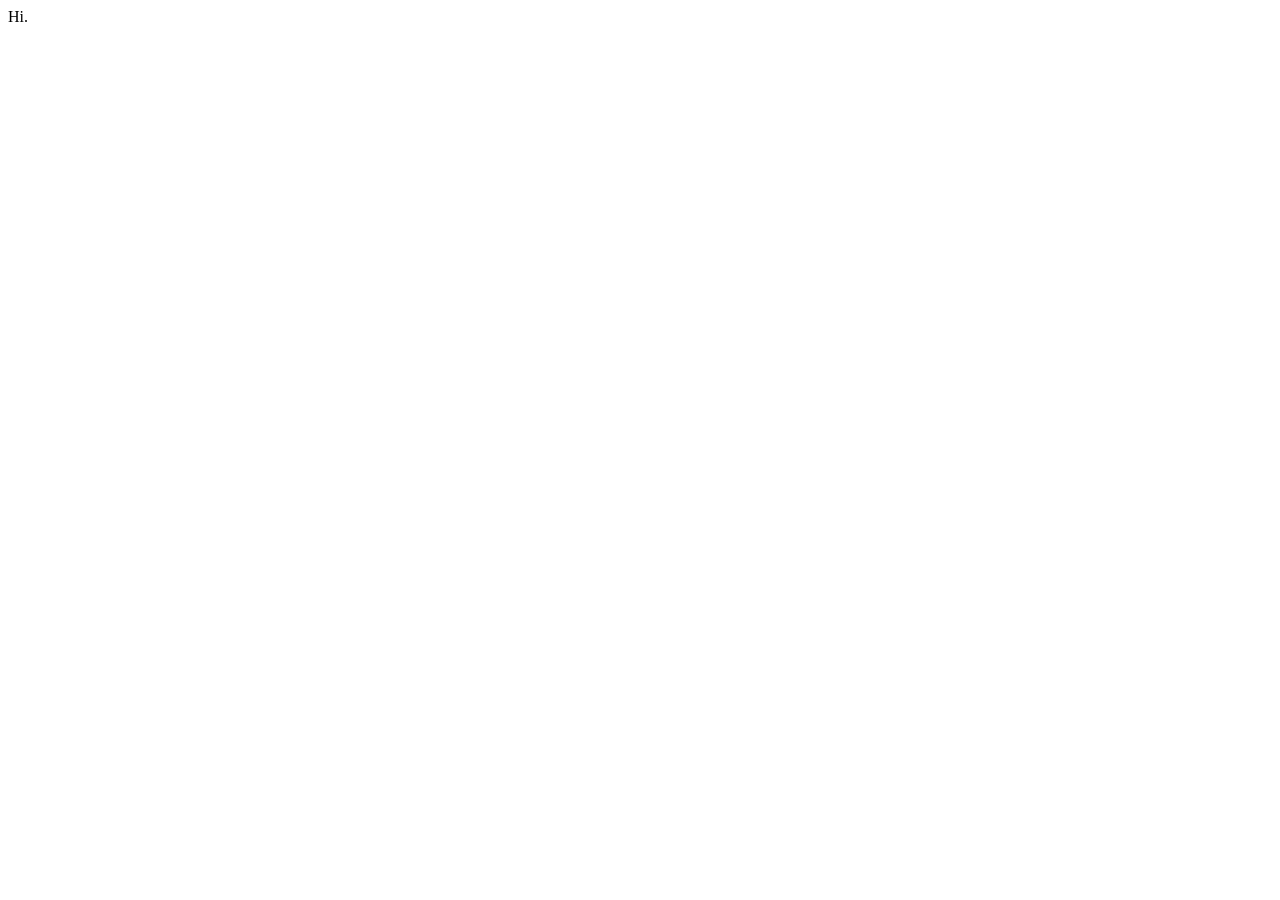
==== index.html @ 20b935ba "Add initial HTML structure with basic content" ====
<!DOCTYPE html>
<html lang="en">
<head>
  <meta charset="UTF-8" />
  <meta name="viewport" content="width=device-width, initial-scale=1.0" />

  <title>Hello</title>

  <link rel="stylesheet" href="style.css" />
</head>

<body>
  <main>
    <div id="message">Hi.</div>
  </main>

  <script src="script.js"></script>
</body>
</html>
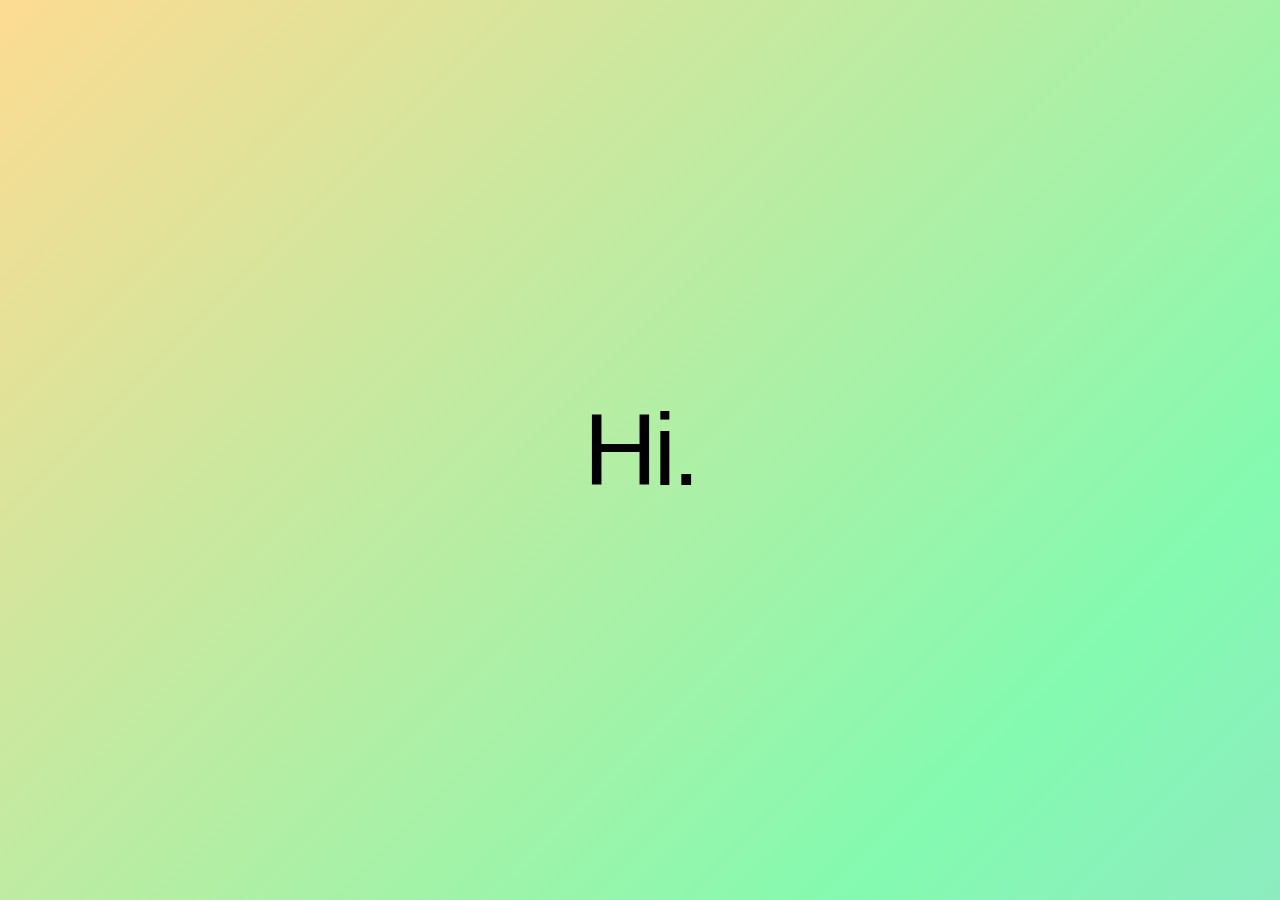
==== commit 6956fe78: "Update title in index.html to include" ====
--- a/index.html
+++ b/index.html
@@ -4,7 +4,7 @@
   <meta charset="UTF-8" />
   <meta name="viewport" content="width=device-width, initial-scale=1.0" />
 
-  <title>Hello</title>
+  <title>Hello, Lilah</title>
 
   <link rel="stylesheet" href="style.css" />
 </head>
--- a/style.css
+++ b/style.css
@@ -0,0 +1,68 @@
+* {
+  box-sizing: border-box;
+}
+
+html,
+body {
+  margin: 0;
+  width: 100%;
+  height: 100%;
+}
+
+body {
+  overflow: hidden;
+  font-family: Arial, Helvetica, sans-serif;
+
+  /* Moving rainbow background */
+  background: linear-gradient(
+    -45deg,
+    #ff9a9e,
+    #fad0c4,
+    #fbc2eb,
+    #a6c1ee,
+    #84fab0,
+    #fddb92
+  );
+
+  background-size: 400% 400%;
+  animation: rainbow 15s ease infinite;
+}
+
+main {
+  width: 100%;
+  height: 100%;
+
+  display: flex;
+  align-items: center;
+  justify-content: center;
+
+  padding: 30px;
+}
+
+#message {
+  font-size: clamp(2.5rem, 8vw, 7rem);
+  font-weight: 500;
+  text-align: center;
+  letter-spacing: -0.04em;
+
+  opacity: 1;
+  transition: opacity 1.2s ease;
+}
+
+#message.fade-out {
+  opacity: 0;
+}
+
+@keyframes rainbow {
+  0% {
+    background-position: 0% 50%;
+  }
+
+  50% {
+    background-position: 100% 50%;
+  }
+
+  100% {
+    background-position: 0% 50%;
+  }
+}
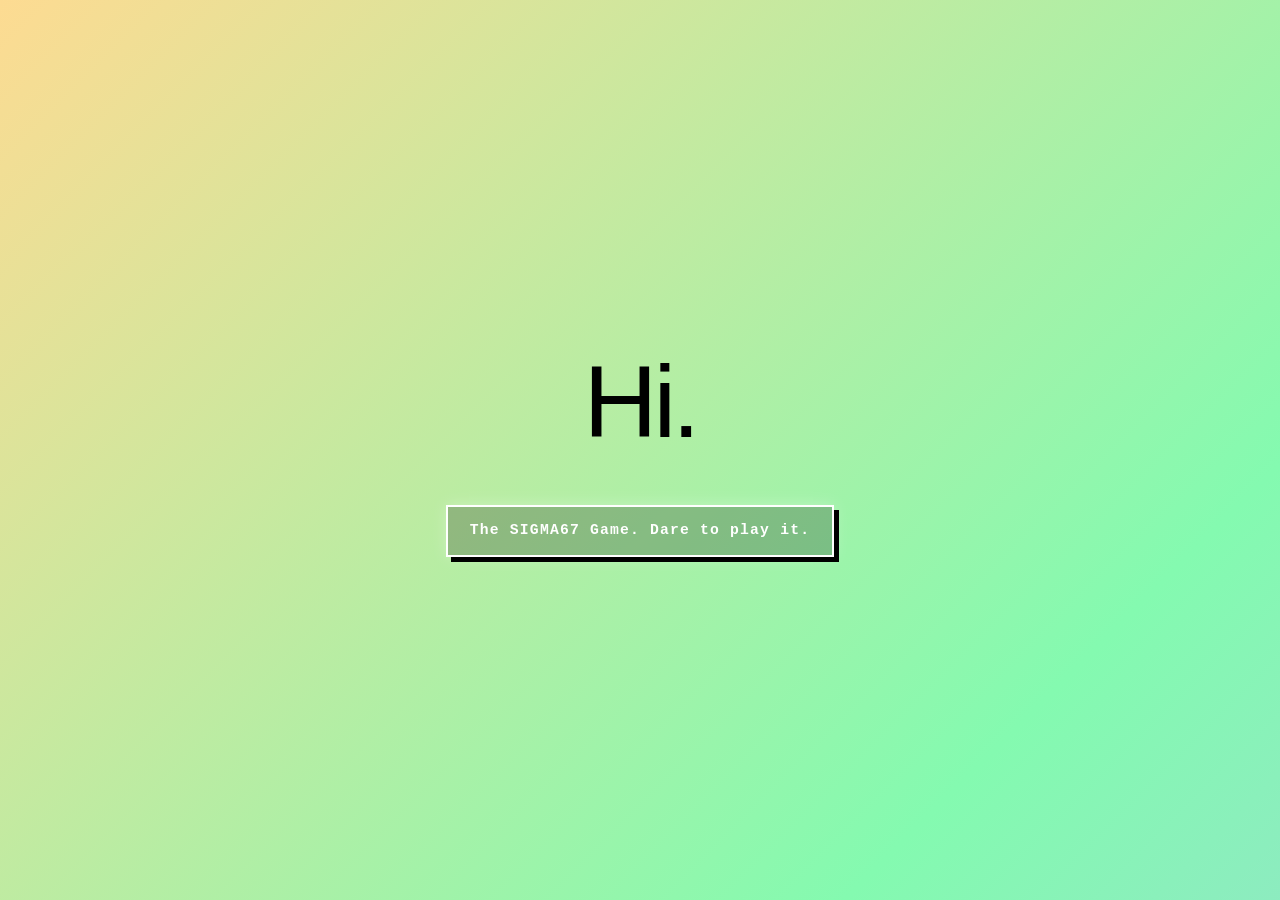
==== commit a530d637: "added button" ====
--- a/index.html
+++ b/index.html
@@ -4,14 +4,20 @@
   <meta charset="UTF-8" />
   <meta name="viewport" content="width=device-width, initial-scale=1.0" />
 
-  <title>Hello, Lilah</title>
+  <title>SIGMA-67</title>
 
   <link rel="stylesheet" href="style.css" />
 </head>
 
 <body>
   <main>
-    <div id="message">Hi.</div>
+    <div class="content">
+      <div id="message">Hi.</div>
+
+      <a href="game.html" class="sigma-game-button">
+        The SIGMA67 Game. Dare to play it.
+      </a>
+    </div>
   </main>
 
   <script src="script.js"></script>
--- a/style.css
+++ b/style.css
@@ -39,6 +39,14 @@
   padding: 30px;
 }
 
+.content {
+  display: flex;
+  flex-direction: column;
+  align-items: center;
+  justify-content: center;
+  text-align: center;
+}
+
 #message {
   font-size: clamp(2.5rem, 8vw, 7rem);
   font-weight: 500;
@@ -51,6 +59,55 @@
 
 #message.fade-out {
   opacity: 0;
+}
+
+/* Retro arcade link to the game */
+.sigma-game-button {
+  display: inline-block;
+  margin-top: 44px;
+  padding: 14px 22px;
+
+  font-family: "Courier New", Courier, monospace;
+  font-size: clamp(0.72rem, 1.4vw, 0.92rem);
+  font-weight: 700;
+  letter-spacing: 0.08em;
+  line-height: 1.35;
+
+  color: #ffffff;
+  background: rgba(0, 0, 0, 0.22);
+
+  border: 2px solid #ffffff;
+  text-decoration: none;
+
+  box-shadow:
+    5px 5px 0 #000000,
+    0 0 14px rgba(255, 255, 255, 0.28);
+
+  transition:
+    transform 0.15s ease,
+    background 0.15s ease,
+    color 0.15s ease,
+    box-shadow 0.15s ease;
+}
+
+.sigma-game-button:hover {
+  color: #ffffff;
+  background: #000000;
+  transform: translate(-2px, -2px);
+
+  box-shadow:
+    7px 7px 0 #ffffff,
+    0 0 24px rgba(255, 255, 255, 0.65);
+}
+
+.sigma-game-button:active {
+  transform: translate(2px, 2px);
+  box-shadow: 2px 2px 0 #000000;
+}
+
+.sigma-game-button:focus-visible {
+  outline: 3px solid #000000;
+  outline-offset: 5px;
 }
 
 @keyframes rainbow {
@@ -66,3 +123,26 @@
     background-position: 0% 50%;
   }
 }
+
+@media (max-width: 600px) {
+  main {
+    padding: 22px;
+  }
+
+  .sigma-game-button {
+    margin-top: 34px;
+    max-width: 92vw;
+    padding: 13px 18px;
+  }
+}
+
+@media (prefers-reduced-motion: reduce) {
+  body {
+    animation: none;
+  }
+
+  #message,
+  .sigma-game-button {
+    transition: none;
+  }
+}
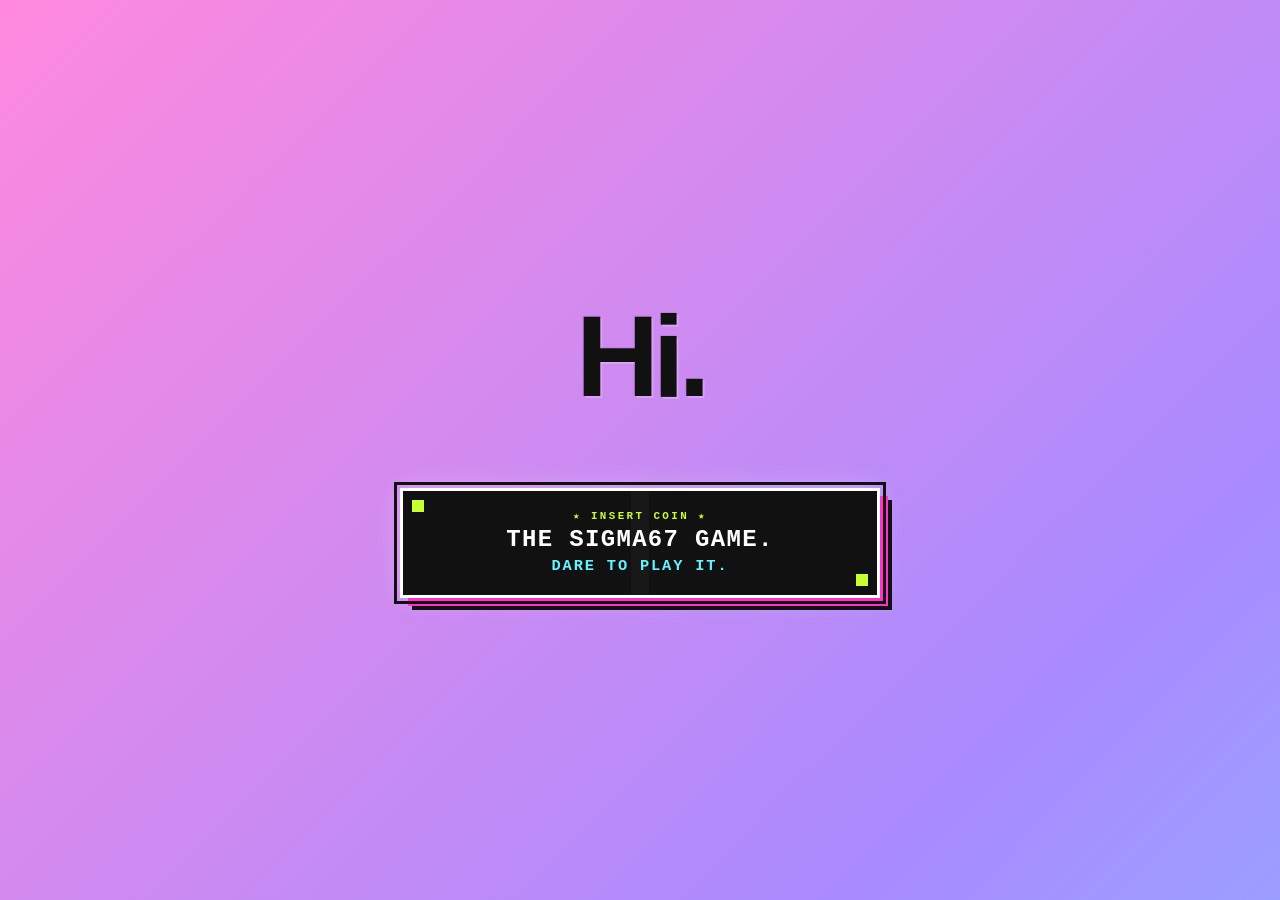
==== commit 05a8c3c5: "updated text" ====
--- a/index.html
+++ b/index.html
@@ -3,21 +3,25 @@
 <head>
   <meta charset="UTF-8" />
   <meta name="viewport" content="width=device-width, initial-scale=1.0" />
+  <meta name="theme-color" content="#ff5bd1" />
 
-  <title>SIGMA-67</title>
+  <title>brainrot SIGMA67</title>
 
-  <link rel="stylesheet" href="style.css" />
+  <!-- v=3 helps browsers stop showing an older cached stylesheet -->
+  <link rel="stylesheet" href="style.css?v=3" />
 </head>
 
 <body>
-  <main>
-    <div class="content">
+  <main class="home">
+    <section class="hero">
       <div id="message">Hi.</div>
 
-      <a href="game.html" class="sigma-game-button">
-        The SIGMA67 Game. Dare to play it.
+      <a class="sigma-game-button" href="game.html" aria-label="Play the SIGMA67 Game">
+        <span class="sigma-game-button__tiny">★ INSERT COIN ★</span>
+        <span class="sigma-game-button__main">The SIGMA67 Game.</span>
+        <span class="sigma-game-button__sub">Dare to play it.</span>
       </a>
-    </div>
+    </section>
   </main>
 
   <script src="script.js"></script>
--- a/style.css
+++ b/style.css
@@ -6,40 +6,38 @@
 body {
   margin: 0;
   width: 100%;
-  height: 100%;
+  min-height: 100%;
 }
 
 body {
+  min-height: 100vh;
   overflow: hidden;
   font-family: Arial, Helvetica, sans-serif;
-
-  /* Moving rainbow background */
+  color: #111;
+
   background: linear-gradient(
     -45deg,
-    #ff9a9e,
-    #fad0c4,
-    #fbc2eb,
-    #a6c1ee,
-    #84fab0,
-    #fddb92
+    #ff75b7,
+    #ffd86f,
+    #91f4c8,
+    #72d7ff,
+    #a98bff,
+    #ff89de
   );
 
   background-size: 400% 400%;
-  animation: rainbow 15s ease infinite;
-}
-
-main {
-  width: 100%;
-  height: 100%;
-
-  display: flex;
-  align-items: center;
-  justify-content: center;
-
-  padding: 30px;
-}
-
-.content {
+  animation: rainbow 14s ease infinite;
+}
+
+.home {
+  min-height: 100vh;
+  display: grid;
+  place-items: center;
+  padding: 28px;
+}
+
+.hero {
+  width: min(980px, 100%);
   display: flex;
   flex-direction: column;
   align-items: center;
@@ -48,66 +46,142 @@
 }
 
 #message {
-  font-size: clamp(2.5rem, 8vw, 7rem);
-  font-weight: 500;
+  font-size: clamp(3rem, 9vw, 8rem);
+  font-weight: 600;
+  line-height: 0.95;
+  letter-spacing: -0.055em;
   text-align: center;
-  letter-spacing: -0.04em;
 
   opacity: 1;
   transition: opacity 1.2s ease;
+
+  text-shadow:
+    2px 2px 0 rgba(255, 255, 255, 0.22),
+    -1px -1px 0 rgba(0, 0, 0, 0.08);
 }
 
 #message.fade-out {
   opacity: 0;
 }
 
-/* Retro arcade link to the game */
-.sigma-game-button {
-  display: inline-block;
-  margin-top: 44px;
-  padding: 14px 22px;
+/* =========================================================
+   THE SIGMA67 GAME BUTTON
+   Deliberately loud / arcade / 90s / impossible to miss
+   ========================================================= */
+
+a.sigma-game-button,
+a.sigma-game-button:visited {
+  position: relative;
+  isolation: isolate;
+
+  display: inline-flex;
+  flex-direction: column;
+  align-items: center;
+  justify-content: center;
+  gap: 4px;
+
+  width: min(480px, 92vw);
+  margin-top: clamp(42px, 7vw, 76px);
+  padding: 18px 26px 20px;
 
   font-family: "Courier New", Courier, monospace;
-  font-size: clamp(0.72rem, 1.4vw, 0.92rem);
-  font-weight: 700;
-  letter-spacing: 0.08em;
-  line-height: 1.35;
-
-  color: #ffffff;
-  background: rgba(0, 0, 0, 0.22);
-
-  border: 2px solid #ffffff;
+  font-weight: 900;
+  text-align: center;
   text-decoration: none;
+  text-transform: uppercase;
+
+  color: #fff;
+  background:
+    linear-gradient(90deg, #111 0 48%, #181818 48% 52%, #111 52% 100%);
+
+  border: 3px solid #fff;
+  outline: 3px solid #111;
+  outline-offset: 3px;
 
   box-shadow:
-    5px 5px 0 #000000,
-    0 0 14px rgba(255, 255, 255, 0.28);
+    8px 8px 0 #ff31c8,
+    12px 12px 0 #111,
+    0 0 24px rgba(255, 255, 255, 0.28);
+
+  transform: translate(0, 0);
+  cursor: pointer;
 
   transition:
-    transform 0.15s ease,
-    background 0.15s ease,
-    color 0.15s ease,
-    box-shadow 0.15s ease;
-}
-
-.sigma-game-button:hover {
-  color: #ffffff;
-  background: #000000;
-  transform: translate(-2px, -2px);
+    transform 120ms ease,
+    box-shadow 120ms ease,
+    background 120ms ease,
+    color 120ms ease;
+}
+
+a.sigma-game-button::before,
+a.sigma-game-button::after {
+  position: absolute;
+  z-index: -1;
+  content: "";
+  width: 12px;
+  height: 12px;
+  background: #c7ff32;
+  border: 2px solid #111;
+}
+
+a.sigma-game-button::before {
+  top: 7px;
+  left: 7px;
+}
+
+a.sigma-game-button::after {
+  right: 7px;
+  bottom: 7px;
+}
+
+.sigma-game-button__tiny {
+  color: #c7ff32;
+  font-size: 0.68rem;
+  letter-spacing: 0.22em;
+}
+
+.sigma-game-button__main {
+  font-size: clamp(1rem, 2.5vw, 1.5rem);
+  letter-spacing: 0.055em;
+}
+
+.sigma-game-button__sub {
+  color: #61f4ff;
+  font-size: clamp(0.75rem, 1.8vw, 0.96rem);
+  letter-spacing: 0.12em;
+}
+
+a.sigma-game-button:hover {
+  color: #111;
+  background: #fff;
+
+  transform: translate(-5px, -5px);
 
   box-shadow:
-    7px 7px 0 #ffffff,
-    0 0 24px rgba(255, 255, 255, 0.65);
-}
-
-.sigma-game-button:active {
-  transform: translate(2px, 2px);
-  box-shadow: 2px 2px 0 #000000;
-}
-
-.sigma-game-button:focus-visible {
-  outline: 3px solid #000000;
-  outline-offset: 5px;
+    13px 13px 0 #61f4ff,
+    18px 18px 0 #111,
+    0 0 35px rgba(255, 255, 255, 0.65);
+}
+
+a.sigma-game-button:hover .sigma-game-button__tiny {
+  color: #5f9e00;
+}
+
+a.sigma-game-button:hover .sigma-game-button__sub {
+  color: #dc00b4;
+}
+
+a.sigma-game-button:active {
+  transform: translate(5px, 5px);
+
+  box-shadow:
+    3px 3px 0 #ff31c8,
+    6px 6px 0 #111;
+}
+
+a.sigma-game-button:focus-visible {
+  outline: 5px solid #111;
+  outline-offset: 8px;
 }
 
 @keyframes rainbow {
@@ -125,14 +199,19 @@
 }
 
 @media (max-width: 600px) {
-  main {
-    padding: 22px;
-  }
-
-  .sigma-game-button {
-    margin-top: 34px;
-    max-width: 92vw;
-    padding: 13px 18px;
+  .home {
+    padding: 20px;
+  }
+
+  a.sigma-game-button,
+  a.sigma-game-button:visited {
+    width: min(390px, 89vw);
+    margin-top: 38px;
+    padding: 16px 18px 18px;
+
+    box-shadow:
+      6px 6px 0 #ff31c8,
+      9px 9px 0 #111;
   }
 }
 
@@ -142,7 +221,7 @@
   }
 
   #message,
-  .sigma-game-button {
+  a.sigma-game-button {
     transition: none;
   }
 }
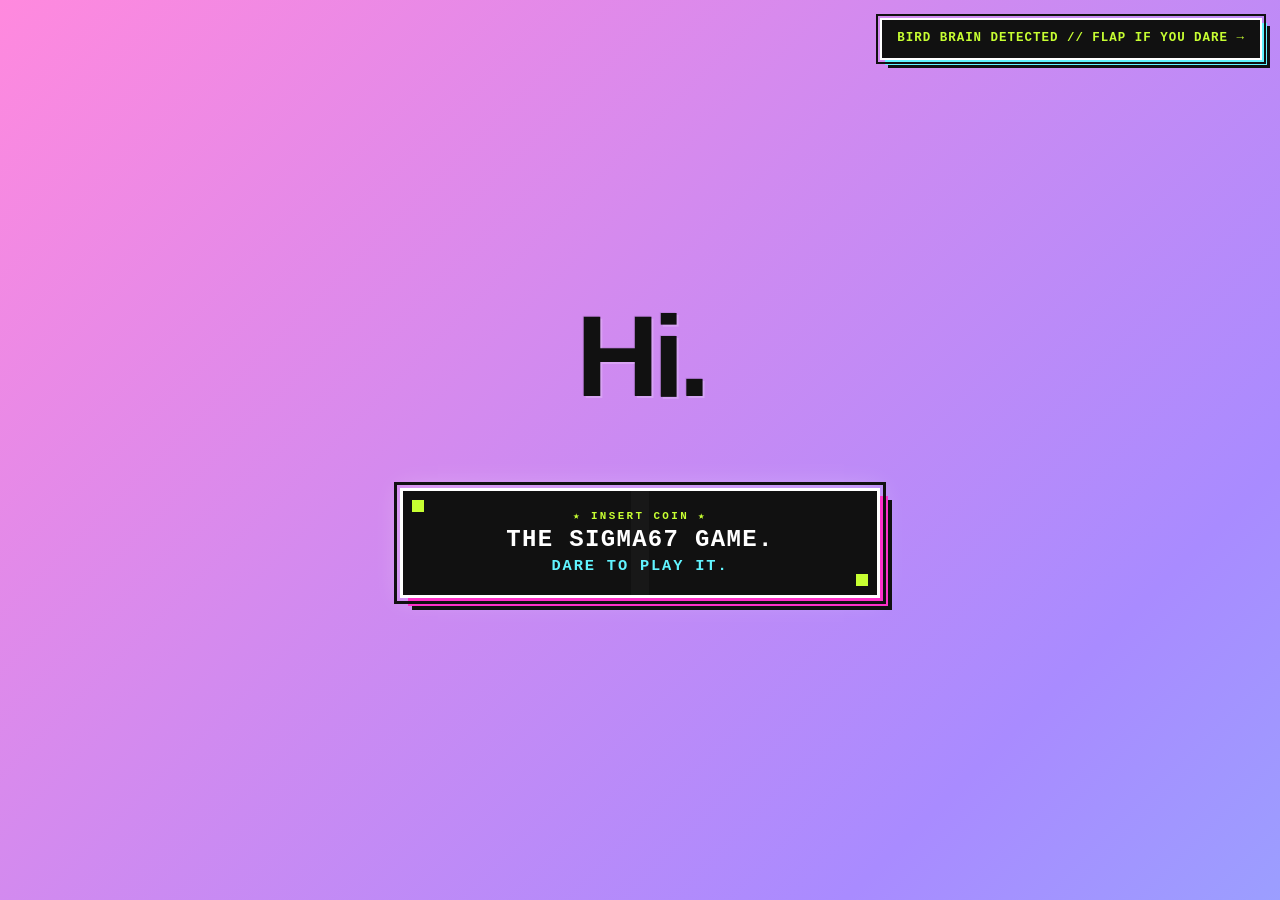
==== commit 2120c9f5: "new game, html update" ====
--- a/index.html
+++ b/index.html
@@ -4,14 +4,22 @@
   <meta charset="UTF-8" />
   <meta name="viewport" content="width=device-width, initial-scale=1.0" />
   <meta name="theme-color" content="#ff5bd1" />
+  <title>brainrot SIGMA67</title>
+  <!-- Google tag (gtag.js) -->
+  <script async src="https://www.googletagmanager.com/gtag/js?id=G-99NBM52L6B"></script>
+  <script>
+    window.dataLayer = window.dataLayer || [];
+    function gtag(){dataLayer.push(arguments);}
+    gtag('js', new Date());
+    gtag('config', 'G-99NBM52L6B');
+  </script>
+  <link rel="stylesheet" href="style.css?v=5" />
+</head>
+<body>
+  <a class="bird-link-bar" href="bird.html" aria-label="Play Bird Brain 67">
+    BIRD BRAIN DETECTED // FLAP IF YOU DARE →
+  </a>
 
-  <title>brainrot SIGMA67</title>
-
-  <!-- v=3 helps browsers stop showing an older cached stylesheet -->
-  <link rel="stylesheet" href="style.css?v=3" />
-</head>
-
-<body>
   <main class="home">
     <section class="hero">
       <div id="message">Hi.</div>
--- a/style.css
+++ b/style.css
@@ -1,227 +1,105 @@
-* {
-  box-sizing: border-box;
-}
+* { box-sizing: border-box; }
 
-html,
-body {
-  margin: 0;
-  width: 100%;
-  min-height: 100%;
-}
+html, body { margin: 0; width: 100%; min-height: 100%; }
 
 body {
   min-height: 100vh;
   overflow: hidden;
   font-family: Arial, Helvetica, sans-serif;
   color: #111;
-
-  background: linear-gradient(
-    -45deg,
-    #ff75b7,
-    #ffd86f,
-    #91f4c8,
-    #72d7ff,
-    #a98bff,
-    #ff89de
-  );
-
+  background: linear-gradient(-45deg, #ff75b7, #ffd86f, #91f4c8, #72d7ff, #a98bff, #ff89de);
   background-size: 400% 400%;
   animation: rainbow 14s ease infinite;
 }
 
-.home {
-  min-height: 100vh;
-  display: grid;
-  place-items: center;
-  padding: 28px;
-}
-
-.hero {
-  width: min(980px, 100%);
-  display: flex;
-  flex-direction: column;
-  align-items: center;
-  justify-content: center;
-  text-align: center;
-}
+.home { min-height: 100vh; display: grid; place-items: center; padding: 28px; }
+.hero { width: min(980px, 100%); display: flex; flex-direction: column; align-items: center; justify-content: center; text-align: center; }
 
 #message {
   font-size: clamp(3rem, 9vw, 8rem);
   font-weight: 600;
-  line-height: 0.95;
-  letter-spacing: -0.055em;
+  line-height: .95;
+  letter-spacing: -.055em;
   text-align: center;
-
   opacity: 1;
   transition: opacity 1.2s ease;
+  text-shadow: 2px 2px 0 rgba(255,255,255,.22), -1px -1px 0 rgba(0,0,0,.08);
+}
+#message.fade-out { opacity: 0; }
 
-  text-shadow:
-    2px 2px 0 rgba(255, 255, 255, 0.22),
-    -1px -1px 0 rgba(0, 0, 0, 0.08);
+.bird-link-bar, .bird-link-bar:visited {
+  position: absolute;
+  z-index: 30;
+  top: 18px;
+  right: 18px;
+  max-width: min(460px, calc(100vw - 36px));
+  padding: 11px 15px;
+  color: #c7ff32;
+  background: #111;
+  border: 2px solid #fff;
+  outline: 2px solid #111;
+  outline-offset: 2px;
+  font-family: "Courier New", Courier, monospace;
+  font-size: clamp(.62rem, 1.5vw, .78rem);
+  font-weight: 900;
+  line-height: 1.25;
+  letter-spacing: .08em;
+  text-decoration: none;
+  text-transform: uppercase;
+  box-shadow: 5px 5px 0 #61f4ff, 8px 8px 0 #111;
+  transition: transform 120ms ease, box-shadow 120ms ease, color 120ms ease, background 120ms ease;
 }
+.bird-link-bar:hover { color:#111; background:#c7ff32; transform:translate(-3px,-3px); box-shadow:8px 8px 0 #ff31c8,11px 11px 0 #111; }
+.bird-link-bar:active { transform:translate(3px,3px); box-shadow:2px 2px 0 #61f4ff,4px 4px 0 #111; }
+.bird-link-bar:focus-visible { outline:4px solid #111; outline-offset:5px; }
 
-#message.fade-out {
-  opacity: 0;
-}
-
-/* =========================================================
-   THE SIGMA67 GAME BUTTON
-   Deliberately loud / arcade / 90s / impossible to miss
-   ========================================================= */
-
-a.sigma-game-button,
-a.sigma-game-button:visited {
+a.sigma-game-button, a.sigma-game-button:visited {
   position: relative;
   isolation: isolate;
-
   display: inline-flex;
   flex-direction: column;
   align-items: center;
   justify-content: center;
   gap: 4px;
-
   width: min(480px, 92vw);
   margin-top: clamp(42px, 7vw, 76px);
   padding: 18px 26px 20px;
-
   font-family: "Courier New", Courier, monospace;
   font-weight: 900;
   text-align: center;
   text-decoration: none;
   text-transform: uppercase;
-
   color: #fff;
-  background:
-    linear-gradient(90deg, #111 0 48%, #181818 48% 52%, #111 52% 100%);
-
+  background: linear-gradient(90deg,#111 0 48%,#181818 48% 52%,#111 52% 100%);
   border: 3px solid #fff;
   outline: 3px solid #111;
   outline-offset: 3px;
+  box-shadow: 8px 8px 0 #ff31c8, 12px 12px 0 #111, 0 0 24px rgba(255,255,255,.28);
+  transform: translate(0,0);
+  cursor: pointer;
+  transition: transform 120ms ease, box-shadow 120ms ease, background 120ms ease, color 120ms ease;
+}
+a.sigma-game-button::before, a.sigma-game-button::after { position:absolute; z-index:-1; content:""; width:12px; height:12px; background:#c7ff32; border:2px solid #111; }
+a.sigma-game-button::before { top:7px; left:7px; }
+a.sigma-game-button::after { right:7px; bottom:7px; }
+.sigma-game-button__tiny { color:#c7ff32; font-size:.68rem; letter-spacing:.22em; }
+.sigma-game-button__main { font-size:clamp(1rem,2.5vw,1.5rem); letter-spacing:.055em; }
+.sigma-game-button__sub { color:#61f4ff; font-size:clamp(.75rem,1.8vw,.96rem); letter-spacing:.12em; }
+a.sigma-game-button:hover { color:#111; background:#fff; transform:translate(-5px,-5px); box-shadow:13px 13px 0 #61f4ff,18px 18px 0 #111,0 0 35px rgba(255,255,255,.65); }
+a.sigma-game-button:hover .sigma-game-button__tiny { color:#5f9e00; }
+a.sigma-game-button:hover .sigma-game-button__sub { color:#dc00b4; }
+a.sigma-game-button:active { transform:translate(5px,5px); box-shadow:3px 3px 0 #ff31c8,6px 6px 0 #111; }
+a.sigma-game-button:focus-visible { outline:5px solid #111; outline-offset:8px; }
 
-  box-shadow:
-    8px 8px 0 #ff31c8,
-    12px 12px 0 #111,
-    0 0 24px rgba(255, 255, 255, 0.28);
+@keyframes rainbow { 0%{background-position:0% 50%} 50%{background-position:100% 50%} 100%{background-position:0% 50%} }
 
-  transform: translate(0, 0);
-  cursor: pointer;
-
-  transition:
-    transform 120ms ease,
-    box-shadow 120ms ease,
-    background 120ms ease,
-    color 120ms ease;
+@media (max-width:600px) {
+  .home { padding:20px; }
+  .bird-link-bar, .bird-link-bar:visited { top:12px; right:12px; max-width:calc(100vw - 24px); padding:9px 11px; box-shadow:4px 4px 0 #61f4ff,6px 6px 0 #111; }
+  a.sigma-game-button, a.sigma-game-button:visited { width:min(390px,89vw); margin-top:38px; padding:16px 18px 18px; box-shadow:6px 6px 0 #ff31c8,9px 9px 0 #111; }
 }
 
-a.sigma-game-button::before,
-a.sigma-game-button::after {
-  position: absolute;
-  z-index: -1;
-  content: "";
-  width: 12px;
-  height: 12px;
-  background: #c7ff32;
-  border: 2px solid #111;
+@media (prefers-reduced-motion:reduce) {
+  body { animation:none; }
+  #message, .bird-link-bar, a.sigma-game-button { transition:none; }
 }
-
-a.sigma-game-button::before {
-  top: 7px;
-  left: 7px;
-}
-
-a.sigma-game-button::after {
-  right: 7px;
-  bottom: 7px;
-}
-
-.sigma-game-button__tiny {
-  color: #c7ff32;
-  font-size: 0.68rem;
-  letter-spacing: 0.22em;
-}
-
-.sigma-game-button__main {
-  font-size: clamp(1rem, 2.5vw, 1.5rem);
-  letter-spacing: 0.055em;
-}
-
-.sigma-game-button__sub {
-  color: #61f4ff;
-  font-size: clamp(0.75rem, 1.8vw, 0.96rem);
-  letter-spacing: 0.12em;
-}
-
-a.sigma-game-button:hover {
-  color: #111;
-  background: #fff;
-
-  transform: translate(-5px, -5px);
-
-  box-shadow:
-    13px 13px 0 #61f4ff,
-    18px 18px 0 #111,
-    0 0 35px rgba(255, 255, 255, 0.65);
-}
-
-a.sigma-game-button:hover .sigma-game-button__tiny {
-  color: #5f9e00;
-}
-
-a.sigma-game-button:hover .sigma-game-button__sub {
-  color: #dc00b4;
-}
-
-a.sigma-game-button:active {
-  transform: translate(5px, 5px);
-
-  box-shadow:
-    3px 3px 0 #ff31c8,
-    6px 6px 0 #111;
-}
-
-a.sigma-game-button:focus-visible {
-  outline: 5px solid #111;
-  outline-offset: 8px;
-}
-
-@keyframes rainbow {
-  0% {
-    background-position: 0% 50%;
-  }
-
-  50% {
-    background-position: 100% 50%;
-  }
-
-  100% {
-    background-position: 0% 50%;
-  }
-}
-
-@media (max-width: 600px) {
-  .home {
-    padding: 20px;
-  }
-
-  a.sigma-game-button,
-  a.sigma-game-button:visited {
-    width: min(390px, 89vw);
-    margin-top: 38px;
-    padding: 16px 18px 18px;
-
-    box-shadow:
-      6px 6px 0 #ff31c8,
-      9px 9px 0 #111;
-  }
-}
-
-@media (prefers-reduced-motion: reduce) {
-  body {
-    animation: none;
-  }
-
-  #message,
-  a.sigma-game-button {
-    transition: none;
-  }
-}
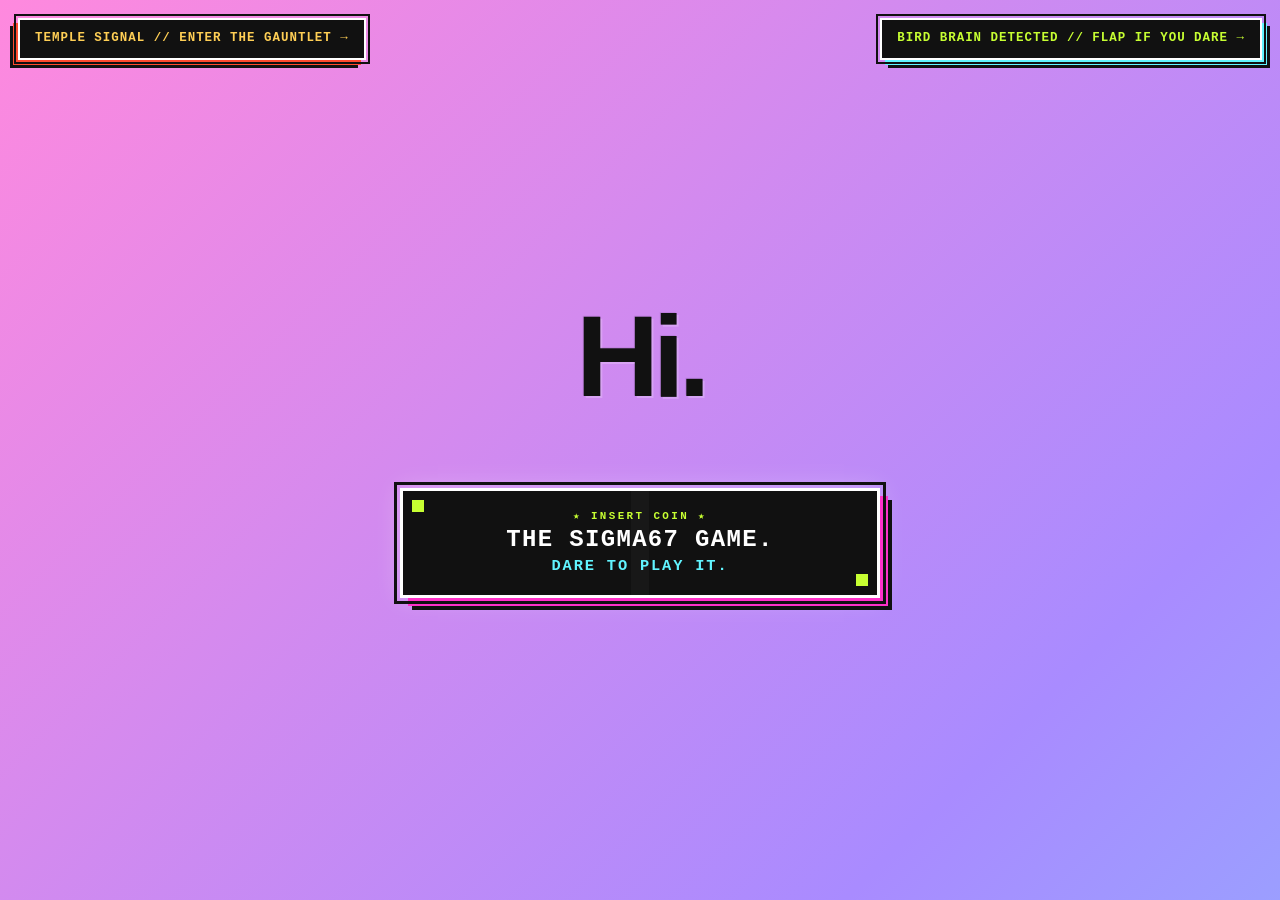
==== commit 5b67d572: "aztec yaaaaas" ====
--- a/index.html
+++ b/index.html
@@ -9,13 +9,19 @@
   <script async src="https://www.googletagmanager.com/gtag/js?id=G-99NBM52L6B"></script>
   <script>
     window.dataLayer = window.dataLayer || [];
-    function gtag(){dataLayer.push(arguments);}
+    function gtag() { dataLayer.push(arguments); }
     gtag('js', new Date());
     gtag('config', 'G-99NBM52L6B');
   </script>
-  <link rel="stylesheet" href="style.css?v=5" />
+
+  <link rel="stylesheet" href="style.css?v=6" />
 </head>
+
 <body>
+  <a class="gauntlet-link-bar" href="gauntlet.html" aria-label="Play Gauntlet 67">
+    TEMPLE SIGNAL // ENTER THE GAUNTLET →
+  </a>
+
   <a class="bird-link-bar" href="bird.html" aria-label="Play Bird Brain 67">
     BIRD BRAIN DETECTED // FLAP IF YOU DARE →
   </a>
--- a/style.css
+++ b/style.css
@@ -1,33 +1,120 @@
-* { box-sizing: border-box; }
-
-html, body { margin: 0; width: 100%; min-height: 100%; }
+* {
+  box-sizing: border-box;
+}
+
+html,
+body {
+  margin: 0;
+  width: 100%;
+  min-height: 100%;
+}
 
 body {
   min-height: 100vh;
   overflow: hidden;
   font-family: Arial, Helvetica, sans-serif;
   color: #111;
-  background: linear-gradient(-45deg, #ff75b7, #ffd86f, #91f4c8, #72d7ff, #a98bff, #ff89de);
+  background: linear-gradient(
+    -45deg,
+    #ff75b7,
+    #ffd86f,
+    #91f4c8,
+    #72d7ff,
+    #a98bff,
+    #ff89de
+  );
   background-size: 400% 400%;
   animation: rainbow 14s ease infinite;
 }
 
-.home { min-height: 100vh; display: grid; place-items: center; padding: 28px; }
-.hero { width: min(980px, 100%); display: flex; flex-direction: column; align-items: center; justify-content: center; text-align: center; }
+.home {
+  min-height: 100vh;
+  display: grid;
+  place-items: center;
+  padding: 28px;
+}
+
+.hero {
+  width: min(980px, 100%);
+  display: flex;
+  flex-direction: column;
+  align-items: center;
+  justify-content: center;
+  text-align: center;
+}
 
 #message {
   font-size: clamp(3rem, 9vw, 8rem);
   font-weight: 600;
-  line-height: .95;
-  letter-spacing: -.055em;
+  line-height: 0.95;
+  letter-spacing: -0.055em;
   text-align: center;
   opacity: 1;
   transition: opacity 1.2s ease;
-  text-shadow: 2px 2px 0 rgba(255,255,255,.22), -1px -1px 0 rgba(0,0,0,.08);
-}
-#message.fade-out { opacity: 0; }
-
-.bird-link-bar, .bird-link-bar:visited {
+  text-shadow:
+    2px 2px 0 rgba(255,255,255,.22),
+    -1px -1px 0 rgba(0,0,0,.08);
+}
+
+#message.fade-out {
+  opacity: 0;
+}
+
+/* LEFT: Gauntlet 67 */
+.gauntlet-link-bar,
+.gauntlet-link-bar:visited {
+  position: absolute;
+  z-index: 30;
+  top: 18px;
+  left: 18px;
+  max-width: min(460px, calc(100vw - 36px));
+  padding: 11px 15px;
+  color: #ffcf55;
+  background: #111;
+  border: 2px solid #fff;
+  outline: 2px solid #111;
+  outline-offset: 2px;
+  font-family: "Courier New", Courier, monospace;
+  font-size: clamp(.62rem, 1.5vw, .78rem);
+  font-weight: 900;
+  line-height: 1.25;
+  letter-spacing: .08em;
+  text-decoration: none;
+  text-transform: uppercase;
+  box-shadow:
+    -5px 5px 0 #ff4a2e,
+    -8px 8px 0 #111;
+  transition:
+    transform 120ms ease,
+    box-shadow 120ms ease,
+    color 120ms ease,
+    background 120ms ease;
+}
+
+.gauntlet-link-bar:hover {
+  color: #111;
+  background: #ffcf55;
+  transform: translate(3px, -3px);
+  box-shadow:
+    -8px 8px 0 #ff4a2e,
+    -11px 11px 0 #111;
+}
+
+.gauntlet-link-bar:active {
+  transform: translate(-3px, 3px);
+  box-shadow:
+    -2px 2px 0 #ff4a2e,
+    -4px 4px 0 #111;
+}
+
+.gauntlet-link-bar:focus-visible {
+  outline: 4px solid #111;
+  outline-offset: 5px;
+}
+
+/* RIGHT: Bird Brain */
+.bird-link-bar,
+.bird-link-bar:visited {
   position: absolute;
   z-index: 30;
   top: 18px;
@@ -46,14 +133,40 @@
   letter-spacing: .08em;
   text-decoration: none;
   text-transform: uppercase;
-  box-shadow: 5px 5px 0 #61f4ff, 8px 8px 0 #111;
-  transition: transform 120ms ease, box-shadow 120ms ease, color 120ms ease, background 120ms ease;
-}
-.bird-link-bar:hover { color:#111; background:#c7ff32; transform:translate(-3px,-3px); box-shadow:8px 8px 0 #ff31c8,11px 11px 0 #111; }
-.bird-link-bar:active { transform:translate(3px,3px); box-shadow:2px 2px 0 #61f4ff,4px 4px 0 #111; }
-.bird-link-bar:focus-visible { outline:4px solid #111; outline-offset:5px; }
-
-a.sigma-game-button, a.sigma-game-button:visited {
+  box-shadow:
+    5px 5px 0 #61f4ff,
+    8px 8px 0 #111;
+  transition:
+    transform 120ms ease,
+    box-shadow 120ms ease,
+    color 120ms ease,
+    background 120ms ease;
+}
+
+.bird-link-bar:hover {
+  color: #111;
+  background: #c7ff32;
+  transform: translate(-3px, -3px);
+  box-shadow:
+    8px 8px 0 #ff31c8,
+    11px 11px 0 #111;
+}
+
+.bird-link-bar:active {
+  transform: translate(3px, 3px);
+  box-shadow:
+    2px 2px 0 #61f4ff,
+    4px 4px 0 #111;
+}
+
+.bird-link-bar:focus-visible {
+  outline: 4px solid #111;
+  outline-offset: 5px;
+}
+
+/* Existing center button */
+a.sigma-game-button,
+a.sigma-game-button:visited {
   position: relative;
   isolation: isolate;
   display: inline-flex;
@@ -70,36 +183,149 @@
   text-decoration: none;
   text-transform: uppercase;
   color: #fff;
-  background: linear-gradient(90deg,#111 0 48%,#181818 48% 52%,#111 52% 100%);
+  background: linear-gradient(90deg, #111 0 48%, #181818 48% 52%, #111 52% 100%);
   border: 3px solid #fff;
   outline: 3px solid #111;
   outline-offset: 3px;
-  box-shadow: 8px 8px 0 #ff31c8, 12px 12px 0 #111, 0 0 24px rgba(255,255,255,.28);
+  box-shadow:
+    8px 8px 0 #ff31c8,
+    12px 12px 0 #111,
+    0 0 24px rgba(255,255,255,.28);
   transform: translate(0,0);
   cursor: pointer;
-  transition: transform 120ms ease, box-shadow 120ms ease, background 120ms ease, color 120ms ease;
-}
-a.sigma-game-button::before, a.sigma-game-button::after { position:absolute; z-index:-1; content:""; width:12px; height:12px; background:#c7ff32; border:2px solid #111; }
-a.sigma-game-button::before { top:7px; left:7px; }
-a.sigma-game-button::after { right:7px; bottom:7px; }
-.sigma-game-button__tiny { color:#c7ff32; font-size:.68rem; letter-spacing:.22em; }
-.sigma-game-button__main { font-size:clamp(1rem,2.5vw,1.5rem); letter-spacing:.055em; }
-.sigma-game-button__sub { color:#61f4ff; font-size:clamp(.75rem,1.8vw,.96rem); letter-spacing:.12em; }
-a.sigma-game-button:hover { color:#111; background:#fff; transform:translate(-5px,-5px); box-shadow:13px 13px 0 #61f4ff,18px 18px 0 #111,0 0 35px rgba(255,255,255,.65); }
-a.sigma-game-button:hover .sigma-game-button__tiny { color:#5f9e00; }
-a.sigma-game-button:hover .sigma-game-button__sub { color:#dc00b4; }
-a.sigma-game-button:active { transform:translate(5px,5px); box-shadow:3px 3px 0 #ff31c8,6px 6px 0 #111; }
-a.sigma-game-button:focus-visible { outline:5px solid #111; outline-offset:8px; }
-
-@keyframes rainbow { 0%{background-position:0% 50%} 50%{background-position:100% 50%} 100%{background-position:0% 50%} }
-
-@media (max-width:600px) {
-  .home { padding:20px; }
-  .bird-link-bar, .bird-link-bar:visited { top:12px; right:12px; max-width:calc(100vw - 24px); padding:9px 11px; box-shadow:4px 4px 0 #61f4ff,6px 6px 0 #111; }
-  a.sigma-game-button, a.sigma-game-button:visited { width:min(390px,89vw); margin-top:38px; padding:16px 18px 18px; box-shadow:6px 6px 0 #ff31c8,9px 9px 0 #111; }
-}
-
-@media (prefers-reduced-motion:reduce) {
-  body { animation:none; }
-  #message, .bird-link-bar, a.sigma-game-button { transition:none; }
-}
+  transition:
+    transform 120ms ease,
+    box-shadow 120ms ease,
+    background 120ms ease,
+    color 120ms ease;
+}
+
+a.sigma-game-button::before,
+a.sigma-game-button::after {
+  position: absolute;
+  z-index: -1;
+  content: "";
+  width: 12px;
+  height: 12px;
+  background: #c7ff32;
+  border: 2px solid #111;
+}
+
+a.sigma-game-button::before {
+  top: 7px;
+  left: 7px;
+}
+
+a.sigma-game-button::after {
+  right: 7px;
+  bottom: 7px;
+}
+
+.sigma-game-button__tiny {
+  color: #c7ff32;
+  font-size: .68rem;
+  letter-spacing: .22em;
+}
+
+.sigma-game-button__main {
+  font-size: clamp(1rem, 2.5vw, 1.5rem);
+  letter-spacing: .055em;
+}
+
+.sigma-game-button__sub {
+  color: #61f4ff;
+  font-size: clamp(.75rem, 1.8vw, .96rem);
+  letter-spacing: .12em;
+}
+
+a.sigma-game-button:hover {
+  color: #111;
+  background: #fff;
+  transform: translate(-5px,-5px);
+  box-shadow:
+    13px 13px 0 #61f4ff,
+    18px 18px 0 #111,
+    0 0 35px rgba(255,255,255,.65);
+}
+
+a.sigma-game-button:hover .sigma-game-button__tiny {
+  color: #5f9e00;
+}
+
+a.sigma-game-button:hover .sigma-game-button__sub {
+  color: #dc00b4;
+}
+
+a.sigma-game-button:active {
+  transform: translate(5px,5px);
+  box-shadow:
+    3px 3px 0 #ff31c8,
+    6px 6px 0 #111;
+}
+
+a.sigma-game-button:focus-visible {
+  outline: 5px solid #111;
+  outline-offset: 8px;
+}
+
+@keyframes rainbow {
+  0% { background-position: 0% 50%; }
+  50% { background-position: 100% 50%; }
+  100% { background-position: 0% 50%; }
+}
+
+@media (max-width: 760px) {
+  .home {
+    padding: 20px;
+    padding-top: 112px;
+  }
+
+  .gauntlet-link-bar,
+  .gauntlet-link-bar:visited,
+  .bird-link-bar,
+  .bird-link-bar:visited {
+    top: 12px;
+    max-width: calc(50vw - 20px);
+    padding: 8px 9px;
+    font-size: .56rem;
+  }
+
+  .gauntlet-link-bar,
+  .gauntlet-link-bar:visited {
+    left: 10px;
+    box-shadow:
+      -3px 3px 0 #ff4a2e,
+      -5px 5px 0 #111;
+  }
+
+  .bird-link-bar,
+  .bird-link-bar:visited {
+    right: 10px;
+    box-shadow:
+      3px 3px 0 #61f4ff,
+      5px 5px 0 #111;
+  }
+
+  a.sigma-game-button,
+  a.sigma-game-button:visited {
+    width: min(390px, 89vw);
+    margin-top: 38px;
+    padding: 16px 18px 18px;
+    box-shadow:
+      6px 6px 0 #ff31c8,
+      9px 9px 0 #111;
+  }
+}
+
+@media (prefers-reduced-motion: reduce) {
+  body {
+    animation: none;
+  }
+
+  #message,
+  .bird-link-bar,
+  .gauntlet-link-bar,
+  a.sigma-game-button {
+    transition: none;
+  }
+}
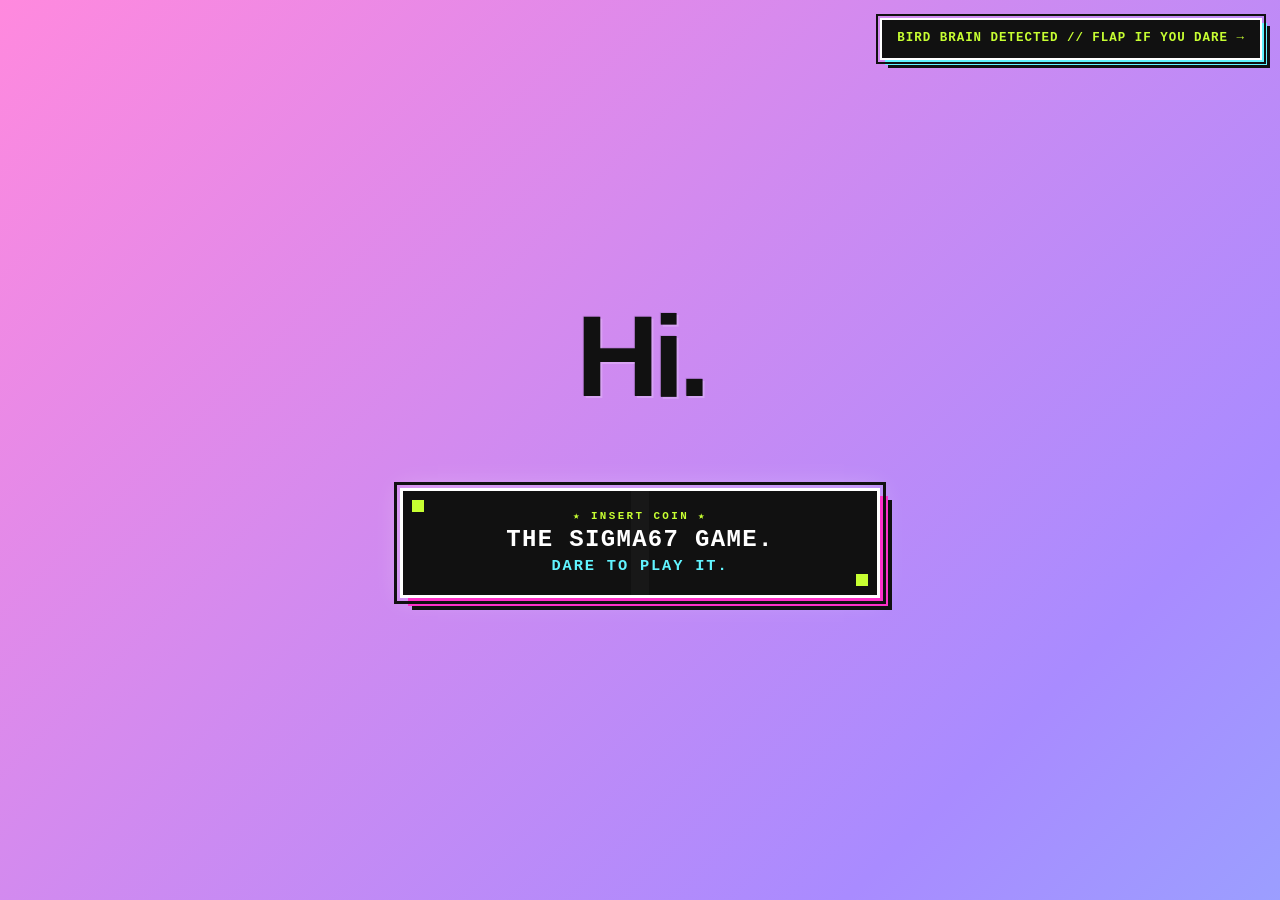
==== commit 8c5db182: "Remove Gauntlet game" ====
--- a/index.html
+++ b/index.html
@@ -18,10 +18,6 @@
 </head>
 
 <body>
-  <a class="gauntlet-link-bar" href="gauntlet.html" aria-label="Play Gauntlet 67">
-    TEMPLE SIGNAL // ENTER THE GAUNTLET →
-  </a>
-
   <a class="bird-link-bar" href="bird.html" aria-label="Play Bird Brain 67">
     BIRD BRAIN DETECTED // FLAP IF YOU DARE →
   </a>
--- a/style.css
+++ b/style.css
@@ -58,58 +58,6 @@
 
 #message.fade-out {
   opacity: 0;
-}
-
-/* LEFT: Gauntlet 67 */
-.gauntlet-link-bar,
-.gauntlet-link-bar:visited {
-  position: absolute;
-  z-index: 30;
-  top: 18px;
-  left: 18px;
-  max-width: min(460px, calc(100vw - 36px));
-  padding: 11px 15px;
-  color: #ffcf55;
-  background: #111;
-  border: 2px solid #fff;
-  outline: 2px solid #111;
-  outline-offset: 2px;
-  font-family: "Courier New", Courier, monospace;
-  font-size: clamp(.62rem, 1.5vw, .78rem);
-  font-weight: 900;
-  line-height: 1.25;
-  letter-spacing: .08em;
-  text-decoration: none;
-  text-transform: uppercase;
-  box-shadow:
-    -5px 5px 0 #ff4a2e,
-    -8px 8px 0 #111;
-  transition:
-    transform 120ms ease,
-    box-shadow 120ms ease,
-    color 120ms ease,
-    background 120ms ease;
-}
-
-.gauntlet-link-bar:hover {
-  color: #111;
-  background: #ffcf55;
-  transform: translate(3px, -3px);
-  box-shadow:
-    -8px 8px 0 #ff4a2e,
-    -11px 11px 0 #111;
-}
-
-.gauntlet-link-bar:active {
-  transform: translate(-3px, 3px);
-  box-shadow:
-    -2px 2px 0 #ff4a2e,
-    -4px 4px 0 #111;
-}
-
-.gauntlet-link-bar:focus-visible {
-  outline: 4px solid #111;
-  outline-offset: 5px;
 }
 
 /* RIGHT: Bird Brain */
@@ -280,22 +228,12 @@
     padding-top: 112px;
   }
 
-  .gauntlet-link-bar,
-  .gauntlet-link-bar:visited,
   .bird-link-bar,
   .bird-link-bar:visited {
     top: 12px;
     max-width: calc(50vw - 20px);
     padding: 8px 9px;
     font-size: .56rem;
-  }
-
-  .gauntlet-link-bar,
-  .gauntlet-link-bar:visited {
-    left: 10px;
-    box-shadow:
-      -3px 3px 0 #ff4a2e,
-      -5px 5px 0 #111;
   }
 
   .bird-link-bar,
@@ -324,7 +262,6 @@
 
   #message,
   .bird-link-bar,
-  .gauntlet-link-bar,
   a.sigma-game-button {
     transition: none;
   }
